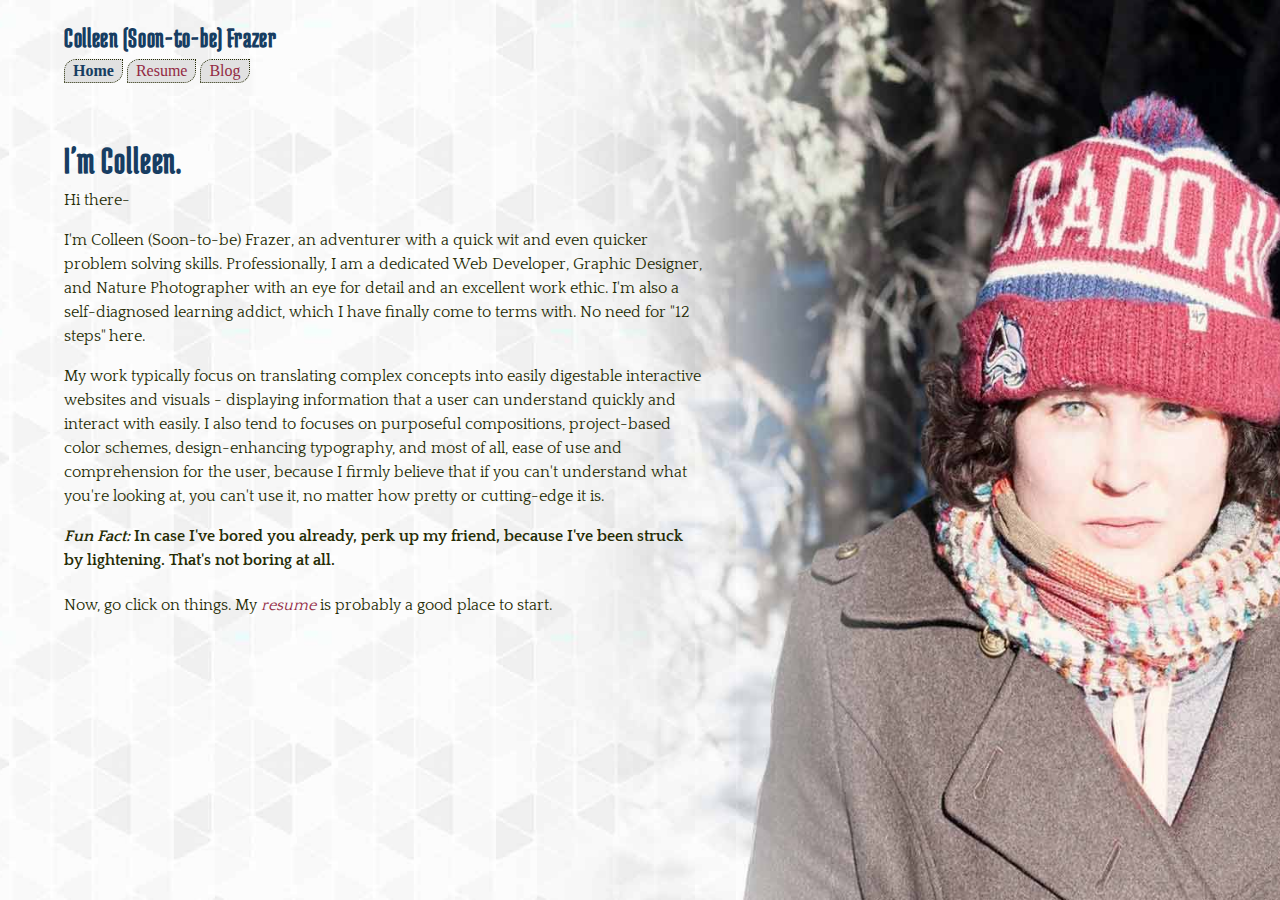
==== index.html @ bd3574ea "assignment2 requirements" ====
<!DOCTYPE html>
<html>
<head>
    <title>Home</title>
    <meta charset="UTF-8">
    <link rel="stylesheet" type="text/css" href="css/style.css">
    <link href='http://fonts.googleapis.com/css?family=Medula+One|Quattrocento' rel='stylesheet' type='text/css'>
</head>
    <body>
        <div id="page-wrap">
            <header><h2>Colleen (Soon-to-be) Frazer</h2>
                <section id="nav">
                    <nav>
                        <ul>
                            <li><a class="active" href="index.html">Home</a></li>
                            <li><a href="resume.html">Resume</a></li>
                            <li><a href="blog.html">Blog</a></li>
                        </ul>
                    </nav>
                </section>
            </header>
            <article id="bio">
                <h1>I'm Colleen.</h1>
                <img src="img/colleen.jpg" alt="Colleen Smith">
                <p>Hi there-</p>

                <p>I'm Colleen (Soon-to-be) Frazer, an adventurer with a quick wit and even quicker problem solving skills. Professionally, I am a dedicated Web Developer, Graphic Designer, and Nature Photographer with an eye for detail and an excellent work ethic. I'm also a self-diagnosed learning addict, which I have finally come to terms with. No need for "12 steps" here.</p> 

                <p>My work typically focus on translating complex concepts into easily digestable interactive websites and visuals - displaying information that a user can understand quickly and interact with easily. I also tend to focuses on purposeful compositions, project-based color schemes, design-enhancing typography, and most of all, ease of use and comprehension for the user, because I firmly believe that if you can't understand what you're looking at, you can't use it, no matter how pretty or cutting-edge it is.</p>

                <h4><em>Fun Fact:</em> In case I've bored you already, perk up my friend, because I've been struck by lightening. That's not boring at all.</h4>
                <p>Now, go click on things. My <a href="resume.html"><em>resume</em></a> is probably a good place to start.</p>
            </article>
        </div>
    </body>
</html>
---- css/style.css ----
body{
	margin:0;
  	background: url(../img/background.jpg) no-repeat center center fixed; 
  	-webkit-background-size: cover;
  	-moz-background-size: cover;
  	-o-background-size: cover;
  	background-size: cover;
  	color:#262c05;
  	text-rendering: optimizelegibility;
}

h1, h2, h3 {
font-family: 'Medula One', Helvetica, san-serif;
letter-spacing: 0.025em;
margin-bottom: 0.25em;
color: #173d62;
}

h4, h5, h6, p{
font-family: 'Quattrocento', Georgia, serif;
line-height:1.5;
margin-top: 0;
}

h1{
font-size:38px;
}
h2{
font-size:28px;
}
h3 {
font-size: 24px;
}

img{
max-width:100%;
}
#bio img{
display:none;
}

form p{
margin-top: 2em;
margin-bottom: 0.25em;
}
a:link{
color: #932943;
text-decoration: none;
}
a:visited {
color: #932943;
text-decoration: none;
}
a:hover{
color: #173d62;
}
a.active{
color: #173d62;
font-weight: bold;
}

#page-wrap{
	max-width: 700px;
	margin-right: 45%;
	margin-left:5%;
}
section{
	overflow:auto;
	padding-bottom:2em;
}
textarea{
	min-width: 40%;
	min-height: 6em;
}

#nav ul{
	padding: 0;
	margin: 0;
}
#nav li{
	list-style-type: none;
	padding:0.125em 0.5em;
	float:left;
	margin-right:0.25em;
	background-color: #e1e1e1;
	border-radius: 0.75em 0;
	border: dotted 1px #262c05;
}
.work-education h4{
margin:0 0 0.2em 0;
}

.work-education ul{
	padding: 0;
	margin: 0;
}
.work-education li{
	list-style-type: none;
}
.tasks {
	padding:1em 0 0 2em;
}
.tasks li{
	list-style-type: circle;
}

@media screen and (max-width: 768px){
	body{ background: url(../img/background_768.jpg) no-repeat center center fixed; 
	}
}
@media screen and (max-width: 620px){
	body{ background: url(../img/background.jpg) no-repeat center left fixed; 
	}
	#page-wrap{
	margin-right:5%;
	margin-left:5%;
	}
	#bio img{
	display:block;
	padding-bottom:1em;
	}
}
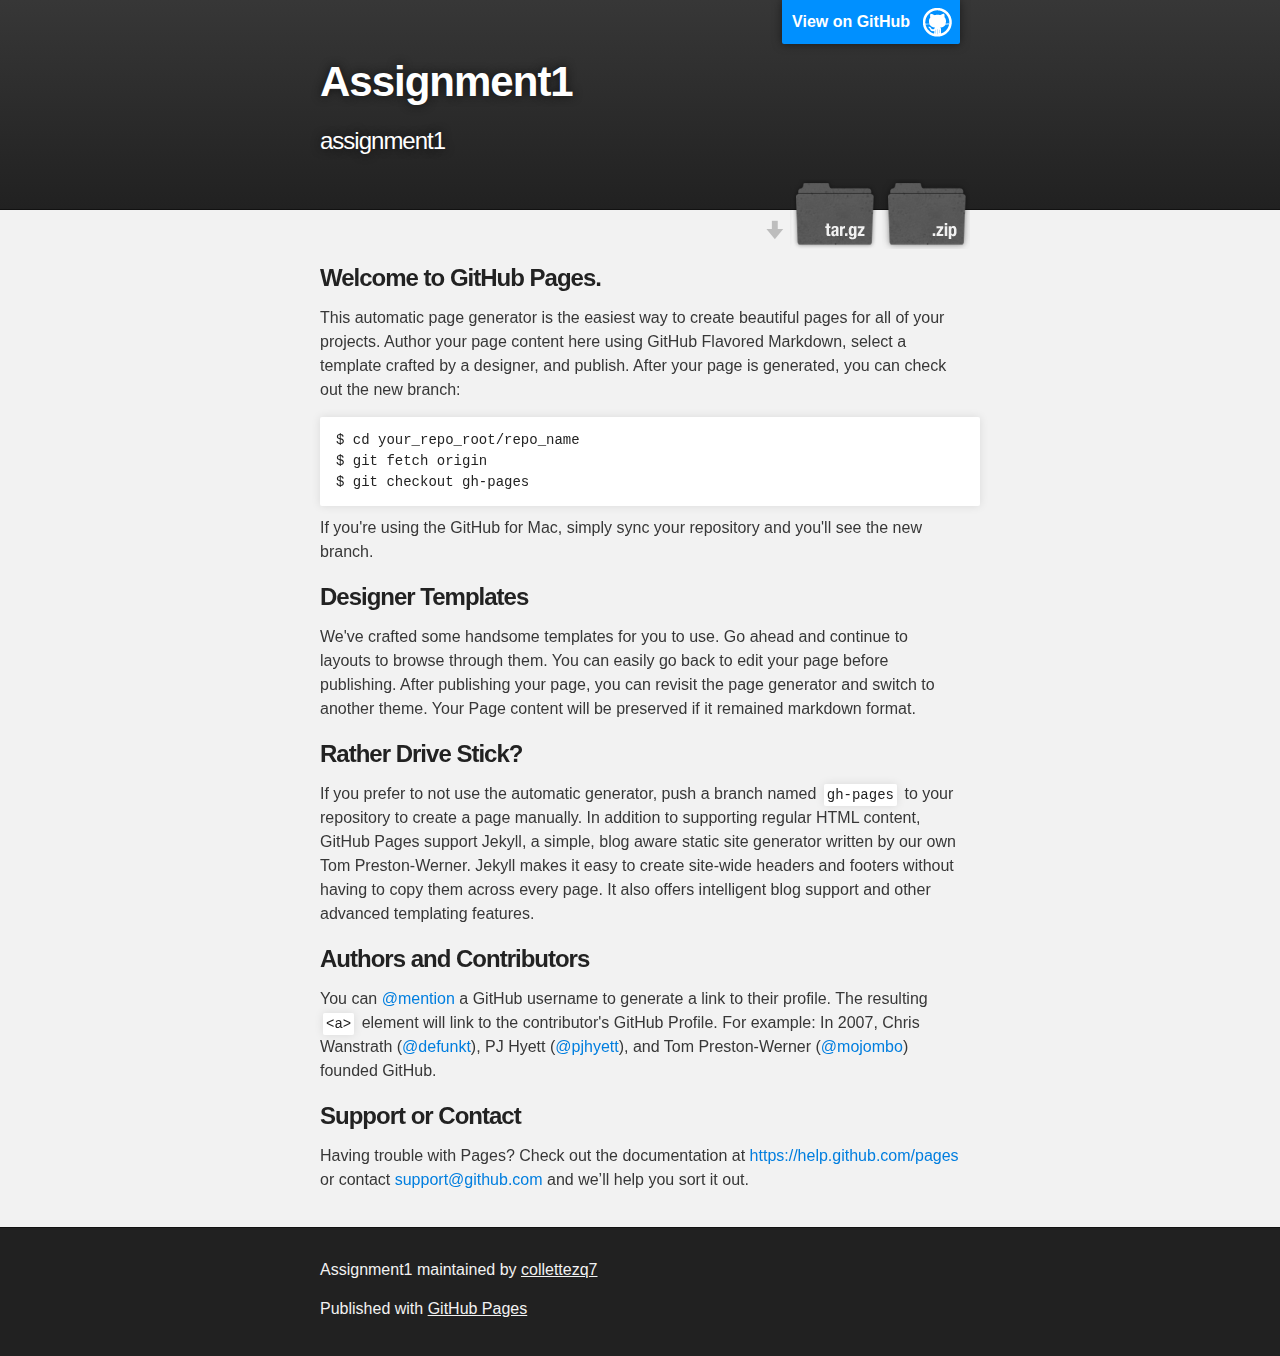
==== commit 161a819f: "Create gh-pages branch via GitHub" ====
--- a/index.html
+++ b/index.html
@@ -1,39 +1,79 @@
- <!DOCTYPE html>
+<!DOCTYPE html>
 <html>
-<head>
-    <title>Home</title>
-    <meta charset="UTF-8">
-    <link rel="stylesheet" type="text/css" href="css/style.css">
-    <link href='http://fonts.googleapis.com/css?family=Medula+One|Quattrocento' rel='stylesheet' type='text/css'>
-</head>
-    <body>
-        <div id="page-wrap">
-            <header><h2>Colleen (Soon-to-be) Frazer</h2>
-                <section id="nav">
-                    <nav>
-                        <ul>
-                            <li><a class="active" href="index.html">Home</a></li>
-                            <li><a href="resume.html">Resume</a></li>
-                            <li><a href="blog.html">Blog</a></li>
-                        </ul>
-                    </nav>
-                </section>
-            </header>
-            <article id="bio">
-                <h1>I'm Colleen.</h1>
-                <img src="img/colleen.jpg" alt="Colleen Smith">
-                <p>Hi there-</p>
 
-                <p>I'm Colleen (Soon-to-be) Frazer, an adventurer with a quick wit and even quicker problem solving skills. Professionally, I am a dedicated Web Developer, Graphic Designer, and Nature Photographer with an eye for detail and an excellent work ethic. I'm also a self-diagnosed learning addict, which I have finally come to terms with. No need for "12 steps" here.</p> 
+  <head>
+    <meta charset='utf-8'>
+    <meta http-equiv="X-UA-Compatible" content="chrome=1">
+    <meta name="description" content="Assignment1 : assignment1">
 
-                <p>My work typically focus on translating complex concepts into easily digestable interactive websites and visuals - displaying information that a user can understand quickly and interact with easily. I also tend to focuses on purposeful compositions, project-based color schemes, design-enhancing typography, and most of all, ease of use and comprehension for the user, because I firmly believe that if you can't understand what you're looking at, you can't use it, no matter how pretty or cutting-edge it is.</p>
+    <link rel="stylesheet" type="text/css" media="screen" href="stylesheets/stylesheet.css">
 
-                <h4><em>Fun Fact:</em> In case I've bored you already, perk up my friend, because I've been struck by lightening. That's not boring at all.</h4>
-                <p>Now, go click on things. My <a href="resume.html"><em>resume</em></a> is probably a good place to start.</p>
-            </article>
-        </div>
-    </body>
-</html> 
+    <title>Assignment1</title>
+  </head>
 
+  <body>
 
+    <!-- HEADER -->
+    <div id="header_wrap" class="outer">
+        <header class="inner">
+          <a id="forkme_banner" href="https://github.com/collettezq7/assignment1">View on GitHub</a>
 
+          <h1 id="project_title">Assignment1</h1>
+          <h2 id="project_tagline">assignment1</h2>
+
+            <section id="downloads">
+              <a class="zip_download_link" href="https://github.com/collettezq7/assignment1/zipball/master">Download this project as a .zip file</a>
+              <a class="tar_download_link" href="https://github.com/collettezq7/assignment1/tarball/master">Download this project as a tar.gz file</a>
+            </section>
+        </header>
+    </div>
+
+    <!-- MAIN CONTENT -->
+    <div id="main_content_wrap" class="outer">
+      <section id="main_content" class="inner">
+        <h3>
+<a id="welcome-to-github-pages" class="anchor" href="#welcome-to-github-pages" aria-hidden="true"><span class="octicon octicon-link"></span></a>Welcome to GitHub Pages.</h3>
+
+<p>This automatic page generator is the easiest way to create beautiful pages for all of your projects. Author your page content here using GitHub Flavored Markdown, select a template crafted by a designer, and publish. After your page is generated, you can check out the new branch:</p>
+
+<pre><code>$ cd your_repo_root/repo_name
+$ git fetch origin
+$ git checkout gh-pages
+</code></pre>
+
+<p>If you're using the GitHub for Mac, simply sync your repository and you'll see the new branch.</p>
+
+<h3>
+<a id="designer-templates" class="anchor" href="#designer-templates" aria-hidden="true"><span class="octicon octicon-link"></span></a>Designer Templates</h3>
+
+<p>We've crafted some handsome templates for you to use. Go ahead and continue to layouts to browse through them. You can easily go back to edit your page before publishing. After publishing your page, you can revisit the page generator and switch to another theme. Your Page content will be preserved if it remained markdown format.</p>
+
+<h3>
+<a id="rather-drive-stick" class="anchor" href="#rather-drive-stick" aria-hidden="true"><span class="octicon octicon-link"></span></a>Rather Drive Stick?</h3>
+
+<p>If you prefer to not use the automatic generator, push a branch named <code>gh-pages</code> to your repository to create a page manually. In addition to supporting regular HTML content, GitHub Pages support Jekyll, a simple, blog aware static site generator written by our own Tom Preston-Werner. Jekyll makes it easy to create site-wide headers and footers without having to copy them across every page. It also offers intelligent blog support and other advanced templating features.</p>
+
+<h3>
+<a id="authors-and-contributors" class="anchor" href="#authors-and-contributors" aria-hidden="true"><span class="octicon octicon-link"></span></a>Authors and Contributors</h3>
+
+<p>You can <a href="https://github.com/blog/821" class="user-mention">@mention</a> a GitHub username to generate a link to their profile. The resulting <code>&lt;a&gt;</code> element will link to the contributor's GitHub Profile. For example: In 2007, Chris Wanstrath (<a href="https://github.com/defunkt" class="user-mention">@defunkt</a>), PJ Hyett (<a href="https://github.com/pjhyett" class="user-mention">@pjhyett</a>), and Tom Preston-Werner (<a href="https://github.com/mojombo" class="user-mention">@mojombo</a>) founded GitHub.</p>
+
+<h3>
+<a id="support-or-contact" class="anchor" href="#support-or-contact" aria-hidden="true"><span class="octicon octicon-link"></span></a>Support or Contact</h3>
+
+<p>Having trouble with Pages? Check out the documentation at <a href="https://help.github.com/pages">https://help.github.com/pages</a> or contact <a href="mailto:support@github.com">support@github.com</a> and we’ll help you sort it out.</p>
+      </section>
+    </div>
+
+    <!-- FOOTER  -->
+    <div id="footer_wrap" class="outer">
+      <footer class="inner">
+        <p class="copyright">Assignment1 maintained by <a href="https://github.com/collettezq7">collettezq7</a></p>
+        <p>Published with <a href="http://pages.github.com">GitHub Pages</a></p>
+      </footer>
+    </div>
+
+    
+
+  </body>
+</html>
--- a/stylesheets/stylesheet.css
+++ b/stylesheets/stylesheet.css
@@ -0,0 +1,425 @@
+/*******************************************************************************
+Slate Theme for GitHub Pages
+by Jason Costello, @jsncostello
+*******************************************************************************/
+
+@import url(pygment_trac.css);
+
+/*******************************************************************************
+MeyerWeb Reset
+*******************************************************************************/
+
+html, body, div, span, applet, object, iframe,
+h1, h2, h3, h4, h5, h6, p, blockquote, pre,
+a, abbr, acronym, address, big, cite, code,
+del, dfn, em, img, ins, kbd, q, s, samp,
+small, strike, strong, sub, sup, tt, var,
+b, u, i, center,
+dl, dt, dd, ol, ul, li,
+fieldset, form, label, legend,
+table, caption, tbody, tfoot, thead, tr, th, td,
+article, aside, canvas, details, embed,
+figure, figcaption, footer, header, hgroup,
+menu, nav, output, ruby, section, summary,
+time, mark, audio, video {
+  margin: 0;
+  padding: 0;
+  border: 0;
+  font: inherit;
+  vertical-align: baseline;
+}
+
+/* HTML5 display-role reset for older browsers */
+article, aside, details, figcaption, figure,
+footer, header, hgroup, menu, nav, section {
+  display: block;
+}
+
+ol, ul {
+  list-style: none;
+}
+
+table {
+  border-collapse: collapse;
+  border-spacing: 0;
+}
+
+/*******************************************************************************
+Theme Styles
+*******************************************************************************/
+
+body {
+  box-sizing: border-box;
+  color:#373737;
+  background: #212121;
+  font-size: 16px;
+  font-family: 'Myriad Pro', Calibri, Helvetica, Arial, sans-serif;
+  line-height: 1.5;
+  -webkit-font-smoothing: antialiased;
+}
+
+h1, h2, h3, h4, h5, h6 {
+  margin: 10px 0;
+  font-weight: 700;
+  color:#222222;
+  font-family: 'Lucida Grande', 'Calibri', Helvetica, Arial, sans-serif;
+  letter-spacing: -1px;
+}
+
+h1 {
+  font-size: 36px;
+  font-weight: 700;
+}
+
+h2 {
+  padding-bottom: 10px;
+  font-size: 32px;
+  background: url('../images/bg_hr.png') repeat-x bottom;
+}
+
+h3 {
+  font-size: 24px;
+}
+
+h4 {
+  font-size: 21px;
+}
+
+h5 {
+  font-size: 18px;
+}
+
+h6 {
+  font-size: 16px;
+}
+
+p {
+  margin: 10px 0 15px 0;
+}
+
+footer p {
+  color: #f2f2f2;
+}
+
+a {
+  text-decoration: none;
+  color: #007edf;
+  text-shadow: none;
+
+  transition: color 0.5s ease;
+  transition: text-shadow 0.5s ease;
+  -webkit-transition: color 0.5s ease;
+  -webkit-transition: text-shadow 0.5s ease;
+  -moz-transition: color 0.5s ease;
+  -moz-transition: text-shadow 0.5s ease;
+  -o-transition: color 0.5s ease;
+  -o-transition: text-shadow 0.5s ease;
+  -ms-transition: color 0.5s ease;
+  -ms-transition: text-shadow 0.5s ease;
+}
+
+a:hover, a:focus {text-decoration: underline;}
+
+footer a {
+  color: #F2F2F2;
+  text-decoration: underline;
+}
+
+em {
+  font-style: italic;
+}
+
+strong {
+  font-weight: bold;
+}
+
+img {
+  position: relative;
+  margin: 0 auto;
+  max-width: 739px;
+  padding: 5px;
+  margin: 10px 0 10px 0;
+  border: 1px solid #ebebeb;
+
+  box-shadow: 0 0 5px #ebebeb;
+  -webkit-box-shadow: 0 0 5px #ebebeb;
+  -moz-box-shadow: 0 0 5px #ebebeb;
+  -o-box-shadow: 0 0 5px #ebebeb;
+  -ms-box-shadow: 0 0 5px #ebebeb;
+}
+
+p img {
+  display: inline;
+  margin: 0;
+  padding: 0;
+  vertical-align: middle;
+  text-align: center;
+  border: none;
+}
+
+pre, code {
+  width: 100%;
+  color: #222;
+  background-color: #fff;
+
+  font-family: Monaco, "Bitstream Vera Sans Mono", "Lucida Console", Terminal, monospace;
+  font-size: 14px;
+
+  border-radius: 2px;
+  -moz-border-radius: 2px;
+  -webkit-border-radius: 2px;
+}
+
+pre {
+  width: 100%;
+  padding: 10px;
+  box-shadow: 0 0 10px rgba(0,0,0,.1);
+  overflow: auto;
+}
+
+code {
+  padding: 3px;
+  margin: 0 3px;
+  box-shadow: 0 0 10px rgba(0,0,0,.1);
+}
+
+pre code {
+  display: block;
+  box-shadow: none;
+}
+
+blockquote {
+  color: #666;
+  margin-bottom: 20px;
+  padding: 0 0 0 20px;
+  border-left: 3px solid #bbb;
+}
+
+
+ul, ol, dl {
+  margin-bottom: 15px
+}
+
+ul {
+  list-style-position: inside;
+  list-style: disc;
+  padding-left: 20px;
+}
+
+ol {
+  list-style-position: inside;
+  list-style: decimal;
+  padding-left: 20px;
+}
+
+dl dt {
+  font-weight: bold;
+}
+
+dl dd {
+  padding-left: 20px;
+  font-style: italic;
+}
+
+dl p {
+  padding-left: 20px;
+  font-style: italic;
+}
+
+hr {
+  height: 1px;
+  margin-bottom: 5px;
+  border: none;
+  background: url('../images/bg_hr.png') repeat-x center;
+}
+
+table {
+  border: 1px solid #373737;
+  margin-bottom: 20px;
+  text-align: left;
+ }
+
+th {
+  font-family: 'Lucida Grande', 'Helvetica Neue', Helvetica, Arial, sans-serif;
+  padding: 10px;
+  background: #373737;
+  color: #fff;
+ }
+
+td {
+  padding: 10px;
+  border: 1px solid #373737;
+ }
+
+form {
+  background: #f2f2f2;
+  padding: 20px;
+}
+
+/*******************************************************************************
+Full-Width Styles
+*******************************************************************************/
+
+.outer {
+  width: 100%;
+}
+
+.inner {
+  position: relative;
+  max-width: 640px;
+  padding: 20px 10px;
+  margin: 0 auto;
+}
+
+#forkme_banner {
+  display: block;
+  position: absolute;
+  top:0;
+  right: 10px;
+  z-index: 10;
+  padding: 10px 50px 10px 10px;
+  color: #fff;
+  background: url('../images/blacktocat.png') #0090ff no-repeat 95% 50%;
+  font-weight: 700;
+  box-shadow: 0 0 10px rgba(0,0,0,.5);
+  border-bottom-left-radius: 2px;
+  border-bottom-right-radius: 2px;
+}
+
+#header_wrap {
+  background: #212121;
+  background: -moz-linear-gradient(top, #373737, #212121);
+  background: -webkit-linear-gradient(top, #373737, #212121);
+  background: -ms-linear-gradient(top, #373737, #212121);
+  background: -o-linear-gradient(top, #373737, #212121);
+  background: linear-gradient(top, #373737, #212121);
+}
+
+#header_wrap .inner {
+  padding: 50px 10px 30px 10px;
+}
+
+#project_title {
+  margin: 0;
+  color: #fff;
+  font-size: 42px;
+  font-weight: 700;
+  text-shadow: #111 0px 0px 10px;
+}
+
+#project_tagline {
+  color: #fff;
+  font-size: 24px;
+  font-weight: 300;
+  background: none;
+  text-shadow: #111 0px 0px 10px;
+}
+
+#downloads {
+  position: absolute;
+  width: 210px;
+  z-index: 10;
+  bottom: -40px;
+  right: 0;
+  height: 70px;
+  background: url('../images/icon_download.png') no-repeat 0% 90%;
+}
+
+.zip_download_link {
+  display: block;
+  float: right;
+  width: 90px;
+  height:70px;
+  text-indent: -5000px;
+  overflow: hidden;
+  background: url(../images/sprite_download.png) no-repeat bottom left;
+}
+
+.tar_download_link {
+  display: block;
+  float: right;
+  width: 90px;
+  height:70px;
+  text-indent: -5000px;
+  overflow: hidden;
+  background: url(../images/sprite_download.png) no-repeat bottom right;
+  margin-left: 10px;
+}
+
+.zip_download_link:hover {
+  background: url(../images/sprite_download.png) no-repeat top left;
+}
+
+.tar_download_link:hover {
+  background: url(../images/sprite_download.png) no-repeat top right;
+}
+
+#main_content_wrap {
+  background: #f2f2f2;
+  border-top: 1px solid #111;
+  border-bottom: 1px solid #111;
+}
+
+#main_content {
+  padding-top: 40px;
+}
+
+#footer_wrap {
+  background: #212121;
+}
+
+
+
+/*******************************************************************************
+Small Device Styles
+*******************************************************************************/
+
+@media screen and (max-width: 480px) {
+  body {
+    font-size:14px;
+  }
+
+  #downloads {
+    display: none;
+  }
+
+  .inner {
+    min-width: 320px;
+    max-width: 480px;
+  }
+
+  #project_title {
+  font-size: 32px;
+  }
+
+  h1 {
+    font-size: 28px;
+  }
+
+  h2 {
+    font-size: 24px;
+  }
+
+  h3 {
+    font-size: 21px;
+  }
+
+  h4 {
+    font-size: 18px;
+  }
+
+  h5 {
+    font-size: 14px;
+  }
+
+  h6 {
+    font-size: 12px;
+  }
+
+  code, pre {
+    min-width: 320px;
+    max-width: 480px;
+    font-size: 11px;
+  }
+
+}
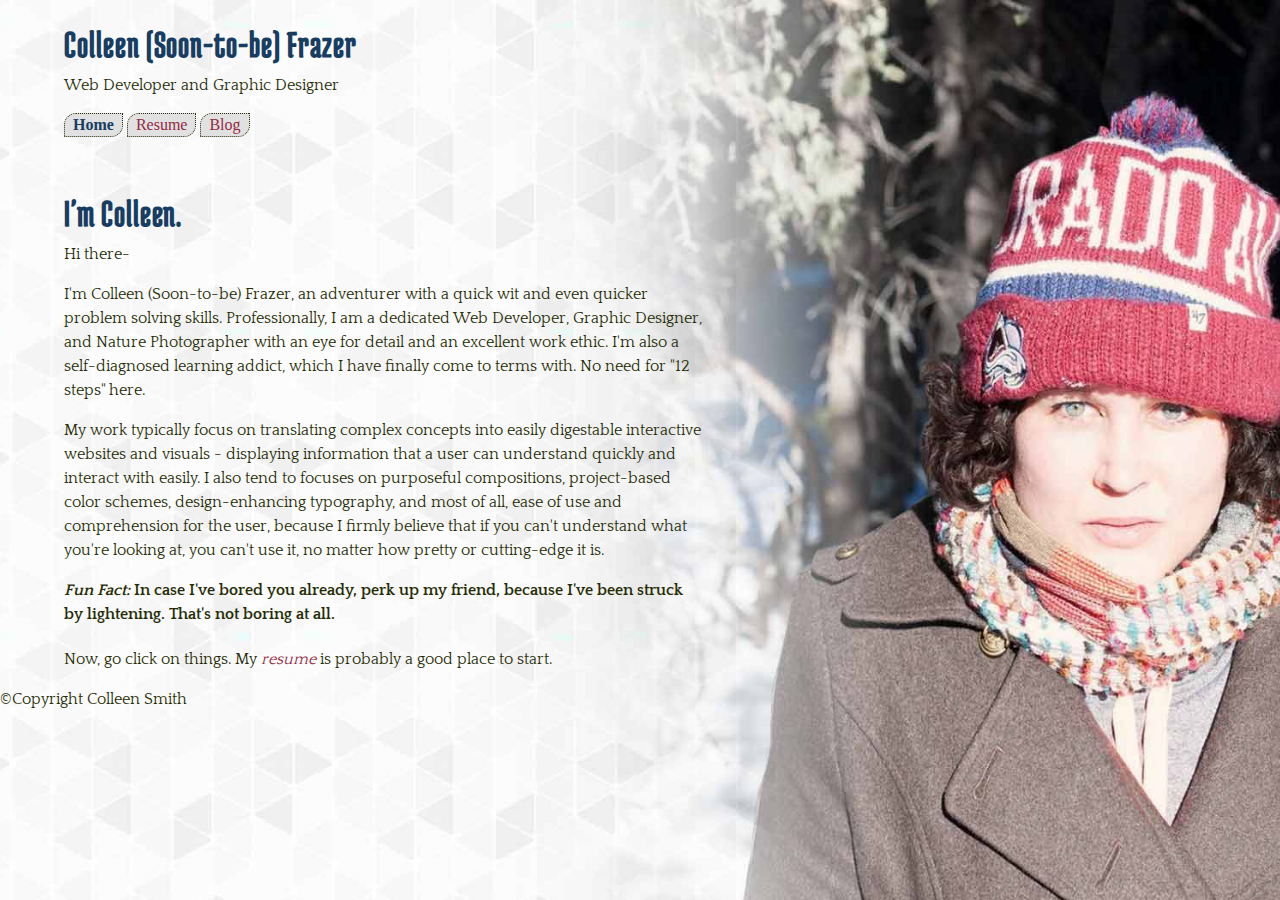
==== commit a095155f: "Assignment3" ====
--- a/index.html
+++ b/index.html
@@ -1,79 +1,40 @@
-<!DOCTYPE html>
+ <!DOCTYPE html>
 <html>
+<head>
+    <title>Home</title>
+    <meta charset="UTF-8">
+    <link rel="stylesheet" type="text/css" href="css/style.css">
+    <link href='http://fonts.googleapis.com/css?family=Medula+One|Quattrocento' rel='stylesheet' type='text/css'>
+</head>
+    <body>
+        <div id="page-wrap">
+            <header></header>
+            <section id="nav">
+                <nav>
+                    <ul>
+                        <li><a class="active" href="index.html">Home</a></li>
+                        <li><a href="resume.html">Resume</a></li>
+                        <li><a href="blog.html">Blog</a></li>
+                    </ul>
+                </nav>
+            </section>
+            <article id="bio">
+                <h1>I'm Colleen.</h1>
+                <img src="img/colleen.jpg" alt="Colleen Smith">
+                <p>Hi there-</p>
 
-  <head>
-    <meta charset='utf-8'>
-    <meta http-equiv="X-UA-Compatible" content="chrome=1">
-    <meta name="description" content="Assignment1 : assignment1">
+                <p>I'm Colleen (Soon-to-be) Frazer, an adventurer with a quick wit and even quicker problem solving skills. Professionally, I am a dedicated Web Developer, Graphic Designer, and Nature Photographer with an eye for detail and an excellent work ethic. I'm also a self-diagnosed learning addict, which I have finally come to terms with. No need for "12 steps" here.</p> 
 
-    <link rel="stylesheet" type="text/css" media="screen" href="stylesheets/stylesheet.css">
+                <p>My work typically focus on translating complex concepts into easily digestable interactive websites and visuals - displaying information that a user can understand quickly and interact with easily. I also tend to focuses on purposeful compositions, project-based color schemes, design-enhancing typography, and most of all, ease of use and comprehension for the user, because I firmly believe that if you can't understand what you're looking at, you can't use it, no matter how pretty or cutting-edge it is.</p>
 
-    <title>Assignment1</title>
-  </head>
+                <h4><em>Fun Fact:</em> In case I've bored you already, perk up my friend, because I've been struck by lightening. That's not boring at all.</h4>
+                <p>Now, go click on things. My <a href="resume.html"><em>resume</em></a> is probably a good place to start.</p>
+            </article>
+        </div>
+        <footer></footer>
+        <script src="js/page-scripts.js"></script>
+    </body>
+</html> 
 
-  <body>
 
-    <!-- HEADER -->
-    <div id="header_wrap" class="outer">
-        <header class="inner">
-          <a id="forkme_banner" href="https://github.com/collettezq7/assignment1">View on GitHub</a>
 
-          <h1 id="project_title">Assignment1</h1>
-          <h2 id="project_tagline">assignment1</h2>
-
-            <section id="downloads">
-              <a class="zip_download_link" href="https://github.com/collettezq7/assignment1/zipball/master">Download this project as a .zip file</a>
-              <a class="tar_download_link" href="https://github.com/collettezq7/assignment1/tarball/master">Download this project as a tar.gz file</a>
-            </section>
-        </header>
-    </div>
-
-    <!-- MAIN CONTENT -->
-    <div id="main_content_wrap" class="outer">
-      <section id="main_content" class="inner">
-        <h3>
-<a id="welcome-to-github-pages" class="anchor" href="#welcome-to-github-pages" aria-hidden="true"><span class="octicon octicon-link"></span></a>Welcome to GitHub Pages.</h3>
-
-<p>This automatic page generator is the easiest way to create beautiful pages for all of your projects. Author your page content here using GitHub Flavored Markdown, select a template crafted by a designer, and publish. After your page is generated, you can check out the new branch:</p>
-
-<pre><code>$ cd your_repo_root/repo_name
-$ git fetch origin
-$ git checkout gh-pages
-</code></pre>
-
-<p>If you're using the GitHub for Mac, simply sync your repository and you'll see the new branch.</p>
-
-<h3>
-<a id="designer-templates" class="anchor" href="#designer-templates" aria-hidden="true"><span class="octicon octicon-link"></span></a>Designer Templates</h3>
-
-<p>We've crafted some handsome templates for you to use. Go ahead and continue to layouts to browse through them. You can easily go back to edit your page before publishing. After publishing your page, you can revisit the page generator and switch to another theme. Your Page content will be preserved if it remained markdown format.</p>
-
-<h3>
-<a id="rather-drive-stick" class="anchor" href="#rather-drive-stick" aria-hidden="true"><span class="octicon octicon-link"></span></a>Rather Drive Stick?</h3>
-
-<p>If you prefer to not use the automatic generator, push a branch named <code>gh-pages</code> to your repository to create a page manually. In addition to supporting regular HTML content, GitHub Pages support Jekyll, a simple, blog aware static site generator written by our own Tom Preston-Werner. Jekyll makes it easy to create site-wide headers and footers without having to copy them across every page. It also offers intelligent blog support and other advanced templating features.</p>
-
-<h3>
-<a id="authors-and-contributors" class="anchor" href="#authors-and-contributors" aria-hidden="true"><span class="octicon octicon-link"></span></a>Authors and Contributors</h3>
-
-<p>You can <a href="https://github.com/blog/821" class="user-mention">@mention</a> a GitHub username to generate a link to their profile. The resulting <code>&lt;a&gt;</code> element will link to the contributor's GitHub Profile. For example: In 2007, Chris Wanstrath (<a href="https://github.com/defunkt" class="user-mention">@defunkt</a>), PJ Hyett (<a href="https://github.com/pjhyett" class="user-mention">@pjhyett</a>), and Tom Preston-Werner (<a href="https://github.com/mojombo" class="user-mention">@mojombo</a>) founded GitHub.</p>
-
-<h3>
-<a id="support-or-contact" class="anchor" href="#support-or-contact" aria-hidden="true"><span class="octicon octicon-link"></span></a>Support or Contact</h3>
-
-<p>Having trouble with Pages? Check out the documentation at <a href="https://help.github.com/pages">https://help.github.com/pages</a> or contact <a href="mailto:support@github.com">support@github.com</a> and we’ll help you sort it out.</p>
-      </section>
-    </div>
-
-    <!-- FOOTER  -->
-    <div id="footer_wrap" class="outer">
-      <footer class="inner">
-        <p class="copyright">Assignment1 maintained by <a href="https://github.com/collettezq7">collettezq7</a></p>
-        <p>Published with <a href="http://pages.github.com">GitHub Pages</a></p>
-      </footer>
-    </div>
-
-    
-
-  </body>
-</html>
--- a/css/style.css
+++ b/css/style.css
@@ -0,0 +1,130 @@
+body{
+	margin:0;
+  	background: url(../img/background.jpg) no-repeat center center fixed; 
+  	-webkit-background-size: cover;
+  	-moz-background-size: cover;
+  	-o-background-size: cover;
+  	background-size: cover;
+  	color:#262c05;
+  	text-rendering: optimizelegibility;
+}
+
+h1, h2, h3 {
+font-family: 'Medula One', Helvetica, san-serif;
+letter-spacing: 0.025em;
+margin-bottom: 0.25em;
+color: #173d62;
+}
+
+h4, h5, h6, p{
+font-family: 'Quattrocento', Georgia, serif;
+line-height:1.5;
+margin-top: 0;
+}
+
+h1{
+font-size:38px;
+}
+h2{
+font-size:28px;
+}
+h3 {
+font-size: 24px;
+}
+
+img{
+max-width:100%;
+}
+button{
+	display:block;
+}
+#bio img{
+display:none;
+}
+form p{
+margin-top: 2em;
+margin-bottom: 0.25em;
+}
+a:link{
+color: #932943;
+text-decoration: none;
+}
+a:visited {
+color: #932943;
+text-decoration: none;
+}
+a:hover{
+color: #173d62;
+}
+a.active{
+color: #173d62;
+font-weight: bold;
+}
+
+#page-wrap{
+	max-width: 700px;
+	margin-right: 45%;
+	margin-left:5%;
+}
+section{
+	overflow:auto;
+	padding-bottom:2em;
+}
+textarea{
+	min-width: 40%;
+	min-height: 6em;
+}
+
+#nav ul{
+	padding: 0;
+	margin: 0;
+}
+#nav li{
+	list-style-type: none;
+	padding:0.125em 0.5em;
+	float:left;
+	margin-right:0.25em;
+	background-color: #e1e1e1;
+	border-radius: 0.75em 0;
+	border: dotted 1px #262c05;
+}
+.work-education h4{
+margin:0 0 0.2em 0;
+}
+
+.work-education ul{
+	padding: 0;
+	margin: 0;
+}
+.work-education li{
+	list-style-type: none;
+}
+.tasks {
+	padding:1em 0 0 2em;
+}
+.tasks li{
+	list-style-type: circle;
+}
+.hidden {
+	display: none;
+    -webkit-transform:rotate(180deg);
+    transform:rotate(180deg);
+}
+
+@media screen and (max-width: 768px){
+	body{ background: url(../img/background_768.jpg) no-repeat center center fixed; 
+	}
+}
+@media screen and (max-width: 620px){
+	body{ background: url(../img/background.jpg) no-repeat center left fixed; 
+	}
+	#page-wrap{
+	margin-right:5%;
+	margin-left:5%;
+	}
+	#bio img{
+	display:block;
+	padding-bottom:1em;
+	}
+}
+
